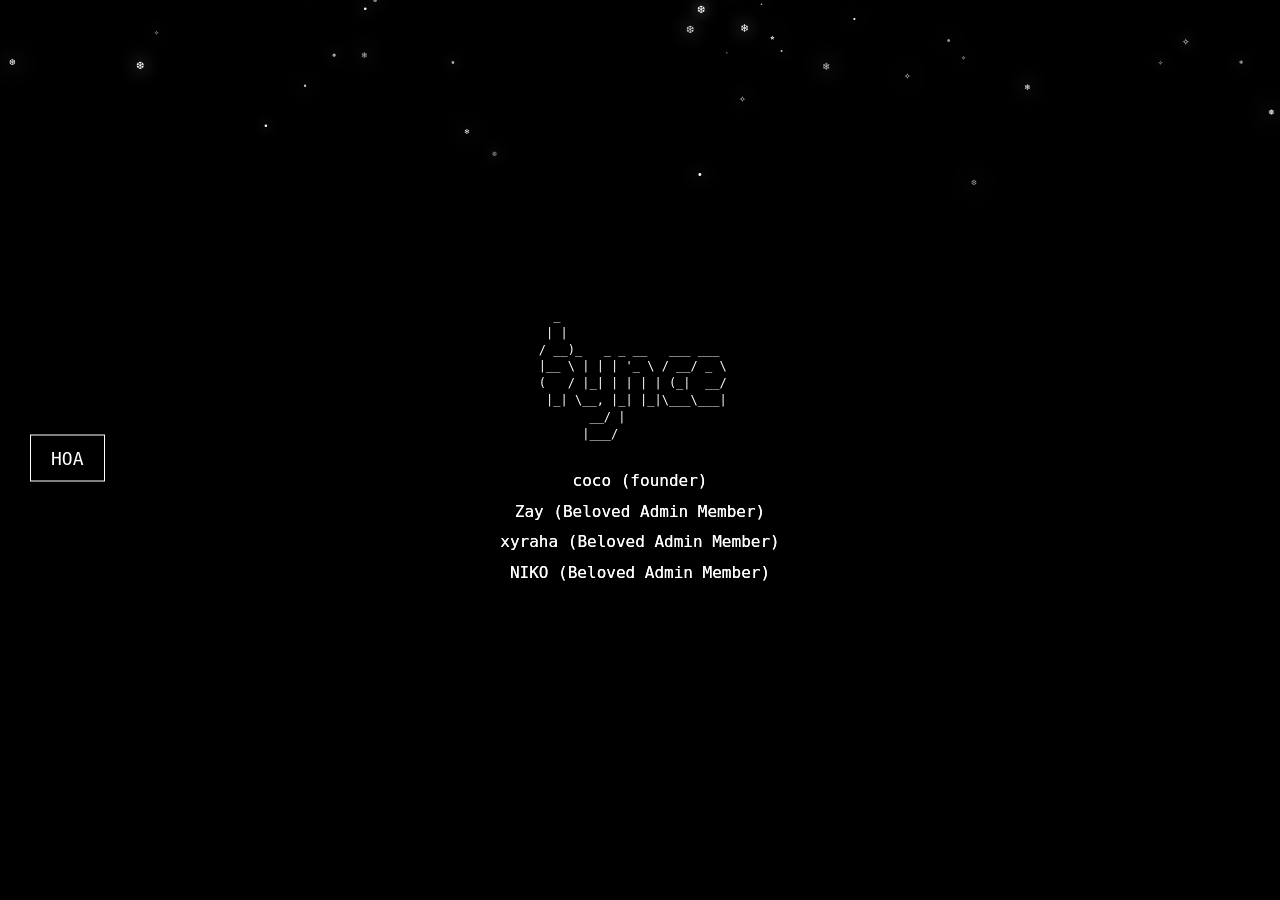
==== index.html @ f3718f13 "Update index.html" ====
<!DOCTYPE html>
<html lang="en">
<head>
    <meta charset="UTF-8">
    <meta name="viewport" content="width=device-width, initial-scale=1.0">
    <title>$ynce</title>

    <link rel="icon" type="image/x-icon"
        href="https://codehs.com/uploads/b526f2da01a37b3bd2cb1babbdc0e3d2">

    <style>
        * {
            margin: 0;
            padding: 0;
            box-sizing: border-box;
        }

        body {
            background: #000;
            color: white;
            font-family: monospace;
            display: flex;
            justify-content: center;
            align-items: center;
            height: 100vh;
            overflow: hidden;
            position: relative;
        }

        /* SNOW CANVAS */
        canvas {
            position: fixed;
            top: 0;
            left: 0;
            width: 100%;
            height: 100%;
            pointer-events: none;
            z-index: 0;
        }

        /* MAIN CONTENT */
        .container {
            position: relative;
            z-index: 2;
            text-align: center;
            line-height: 1.4;
        }

        pre {
            font-size: 12px;
            margin: 0 auto 20px auto;
            display: inline-block;
            text-align: left;
            white-space: pre;
        }

        /* LINKS */
        a {
            color: white;
            text-decoration: none;
            display: block;
            font-size: 16px;
            position: relative;
            margin: 8px 0;
        }

        a:hover {
            text-decoration: underline;
        }

        /* GLITCH EFFECT */
        a::before,
        a::after {
            content: attr(data-text);
            position: absolute;
            left: 0;
            top: 0;
            width: 100%;
            overflow: hidden;
            pointer-events: none;
        }

        a::before {
            color: rgba(255,255,255,0.7);
            animation: glitchTop 1.5s infinite linear alternate-reverse;
        }

        a::after {
            color: rgba(255,255,255,0.5);
            animation: glitchBottom 1.2s infinite linear alternate-reverse;
        }

        @keyframes glitchTop {
            0% {
                transform: translate(0,0);
            }
            25% {
                transform: translate(-2px,-1px);
            }
            50% {
                transform: translate(2px,1px);
            }
            75% {
                transform: translate(-1px,2px);
            }
            100% {
                transform: translate(0,0);
            }
        }

        @keyframes glitchBottom {
            0% {
                transform: translate(0,0);
            }
            25% {
                transform: translate(2px,2px);
            }
            50% {
                transform: translate(-2px,1px);
            }
            75% {
                transform: translate(1px,-2px);
            }
            100% {
                transform: translate(0,0);
            }
        }

        /* HOA BUTTON */
        .left-hoa {
            position: fixed;
            left: 30px;
            top: 50%;
            transform: translateY(-50%);
            padding: 12px 20px;
            background: rgba(0, 0, 0, 0.8);
            border: 1px solid white;
            color: white;
            font-family: monospace;
            font-size: 18px;
            text-decoration: none;
            z-index: 100;
            transition: 0.3s;
        }

        .left-hoa:hover {
            background: white;
            color: black;
            transform: translateY(-50%) scale(1.05);
        }
    </style>
</head>

<body>

    <!-- AUDIO -->
    <audio autoplay loop>
        <source src="https://codehs.com/uploads/00c56e8513c73218707be82f6ccd8fd6" type="audio/mpeg">
    </audio>

    <!-- SNOW CANVAS -->
    <canvas id="snowCanvas"></canvas>

    <!-- MAIN CONTENT -->
    <div class="container">

<pre>
   _                          
  | |                        
 / __)_   _ _ __   ___ ___   
 |__ \ | | | '_ \ / __/ _ \  
 (   / |_| | | | | (_|  __/  
  |_| \__, |_| |_|\___\___|  
        __/ |                
       |___/             
</pre>

        <a href="https://guns.lol/ayti"
           target="_blank"
           data-text="coco (founder)">
            coco (founder)
        </a>

        <a href="https://guns.lol/vyrq"
           target="_blank"
           data-text="Zay (Beloved Admin Member)">
            Zay (Beloved Admin Member)
        </a>
        
         <a href="http://doxbin.com/user/CatToken" target="_blank" data-text="xyraha (Beloved Admin Member)"> 
             xyraha (Beloved Admin Member) </a>
        
        <a href="https://guns.lol/not_niko"target="_blank"data-text="NIKO (Beloved Admin Member)">
            NIKO (Beloved Admin Member)
        </a>

    </div>

    <!-- HOA BUTTON -->
    <a href="Ehoedox.html" class="left-hoa">
        HOA
    </a>

    <!-- BASIC OSINT BUTTON -->

    <!-- SNOW SCRIPT -->
    <script>
        const canvas = document.getElementById('snowCanvas');
        const ctx = canvas.getContext('2d');

        let particles = [];

        const characters = [
            '❄',
            '❅',
            '❆',
            '•',
            '✧',
            '⭒'
        ];

        function resizeCanvas() {
            canvas.width = window.innerWidth;
            canvas.height = window.innerHeight;
        }

        class Particle {
            constructor() {
                this.reset();
            }

            reset() {
                this.x = Math.random() * canvas.width;
                this.y = Math.random() * canvas.height - canvas.height;

                this.size = Math.random() * 7 + 4;
                this.speed = Math.random() * 2.8 + 1.2;

                this.char = characters[
                    Math.floor(Math.random() * characters.length)
                ];

                this.opacity = Math.random() * 0.7 + 0.5;
                this.angle = Math.random() * 360;
                this.wobble = Math.random() * 0.8 + 0.4;
                this.glow = Math.random() * 15 + 10;
            }

            update() {
                this.y += this.speed;
                this.angle += 1.5;

                this.x += Math.sin(this.angle * 0.03) * this.wobble;

                if (this.y > canvas.height + 50) {
                    this.reset();
                }
            }

            draw() {
                ctx.save();

                ctx.globalAlpha = this.opacity;

                ctx.shadowColor = '#ffffff';
                ctx.shadowBlur = this.glow;

                ctx.fillStyle = '#ffffff';

                ctx.font = `${this.size}px Arial`;

                ctx.fillText(this.char, this.x, this.y);

                ctx.restore();
            }
        }

        function initParticles(count) {
            particles = [];

            for (let i = 0; i < count; i++) {
                particles.push(new Particle());
            }
        }

        function animate() {

            /* REMOVES TRAIL EFFECT */
            ctx.clearRect(0, 0, canvas.width, canvas.height);

            for (let i = 0; i < particles.length; i++) {
                particles[i].update();
                particles[i].draw();
            }

            requestAnimationFrame(animate);
        }

        window.addEventListener('resize', resizeCanvas);

        resizeCanvas();
        initParticles(180);
        animate();
    </script>

</body>
</html>
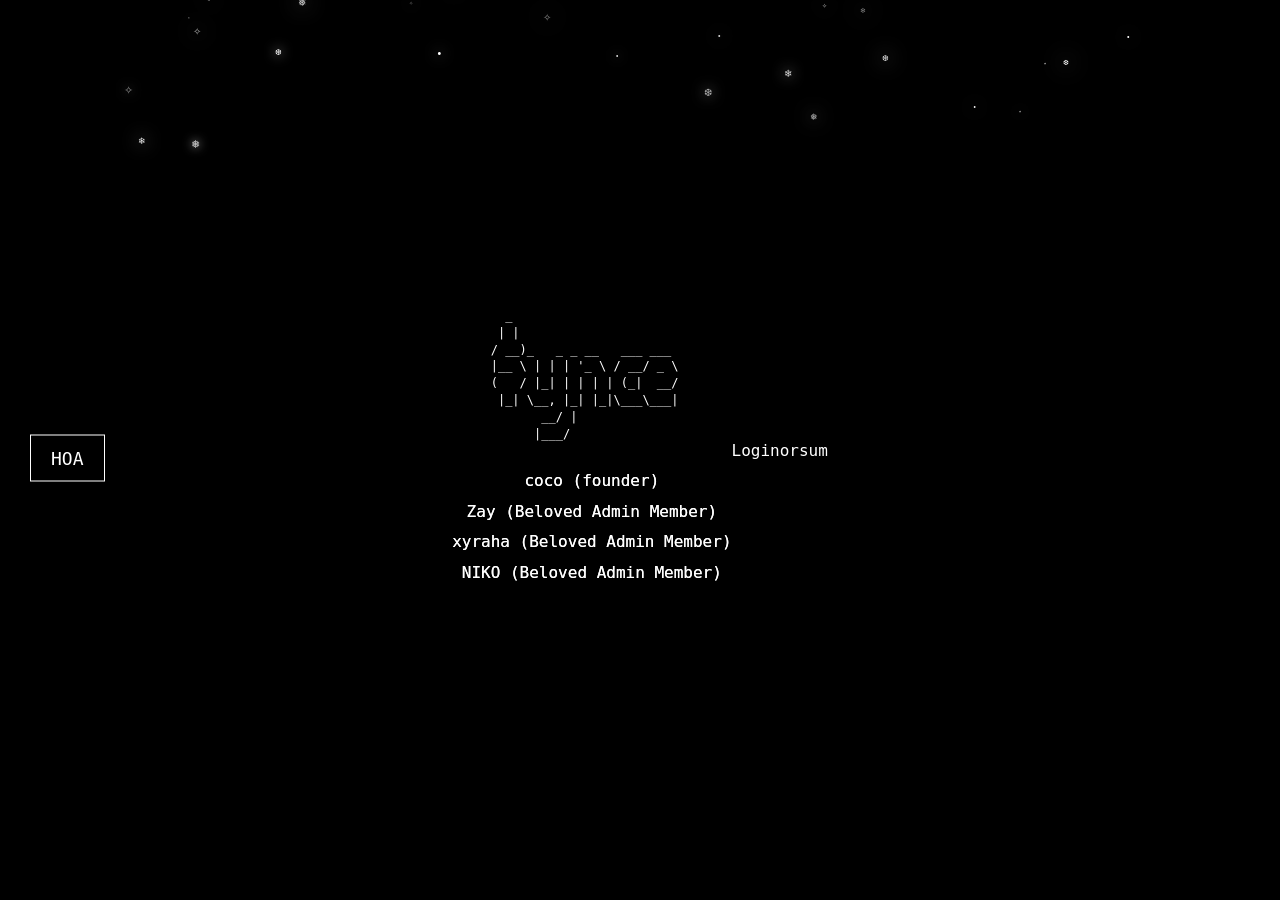
==== commit c31870e9: "Update index.html" ====
--- a/index.html
+++ b/index.html
@@ -200,7 +200,9 @@
     <a href="Ehoedox.html" class="left-hoa">
         HOA
     </a>
-
+  <a href="Ehoedox.html" class="right-hoa">
+        Loginorsum
+    </a>
     <!-- BASIC OSINT BUTTON -->
 
     <!-- SNOW SCRIPT -->
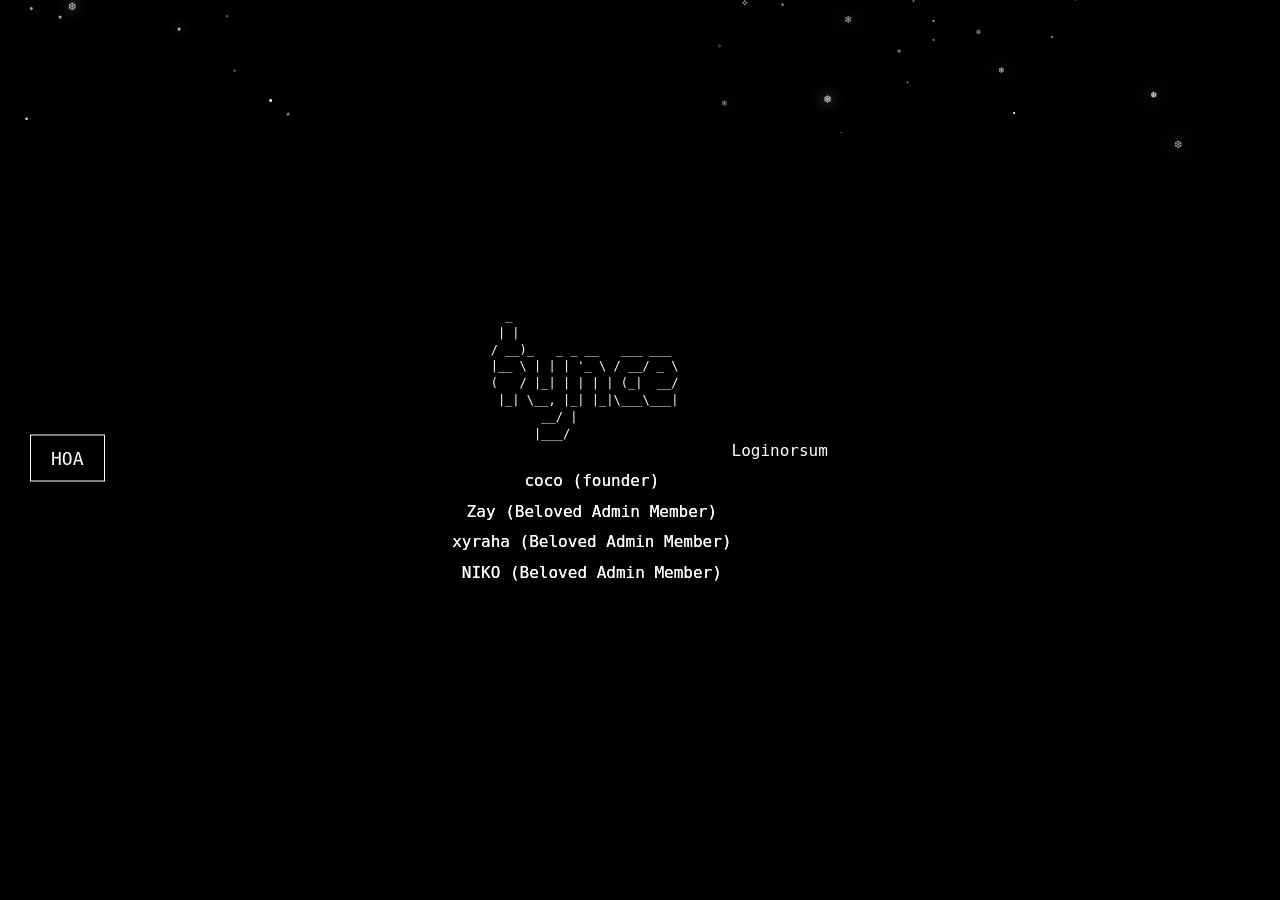
==== commit 096d9f53: "Update index.html" ====
--- a/index.html
+++ b/index.html
@@ -200,7 +200,7 @@
     <a href="Ehoedox.html" class="left-hoa">
         HOA
     </a>
-  <a href="Ehoedox.html" class="right-hoa">
+  <a href="Loginithink.html" class="right-hoa">
         Loginorsum
     </a>
     <!-- BASIC OSINT BUTTON -->
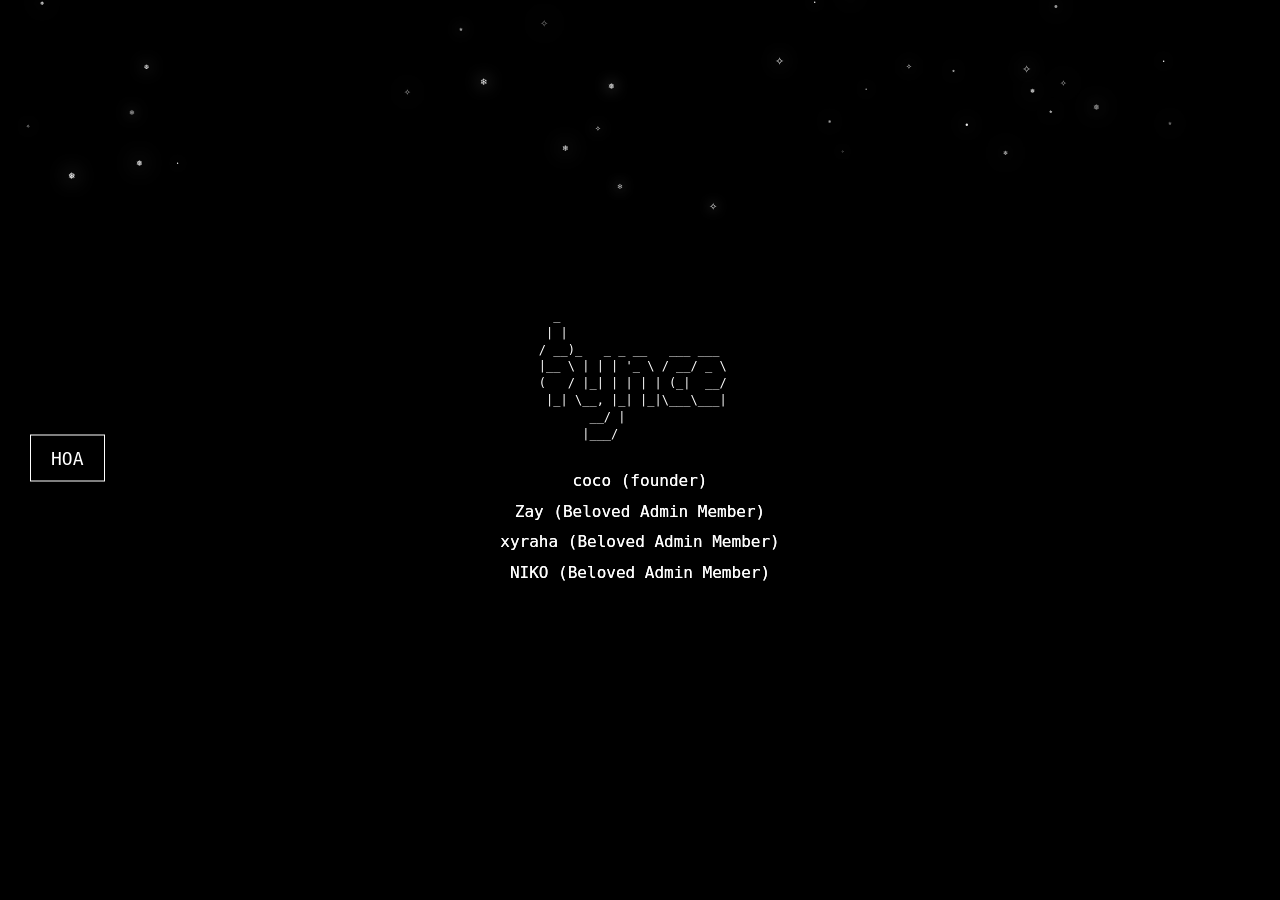
==== commit 4815618b: "Update index.html" ====
--- a/index.html
+++ b/index.html
@@ -200,9 +200,7 @@
     <a href="Ehoedox.html" class="left-hoa">
         HOA
     </a>
-  <a href="Loginithink.html" class="right-hoa">
-        Loginorsum
-    </a>
+  
     <!-- BASIC OSINT BUTTON -->
 
     <!-- SNOW SCRIPT -->
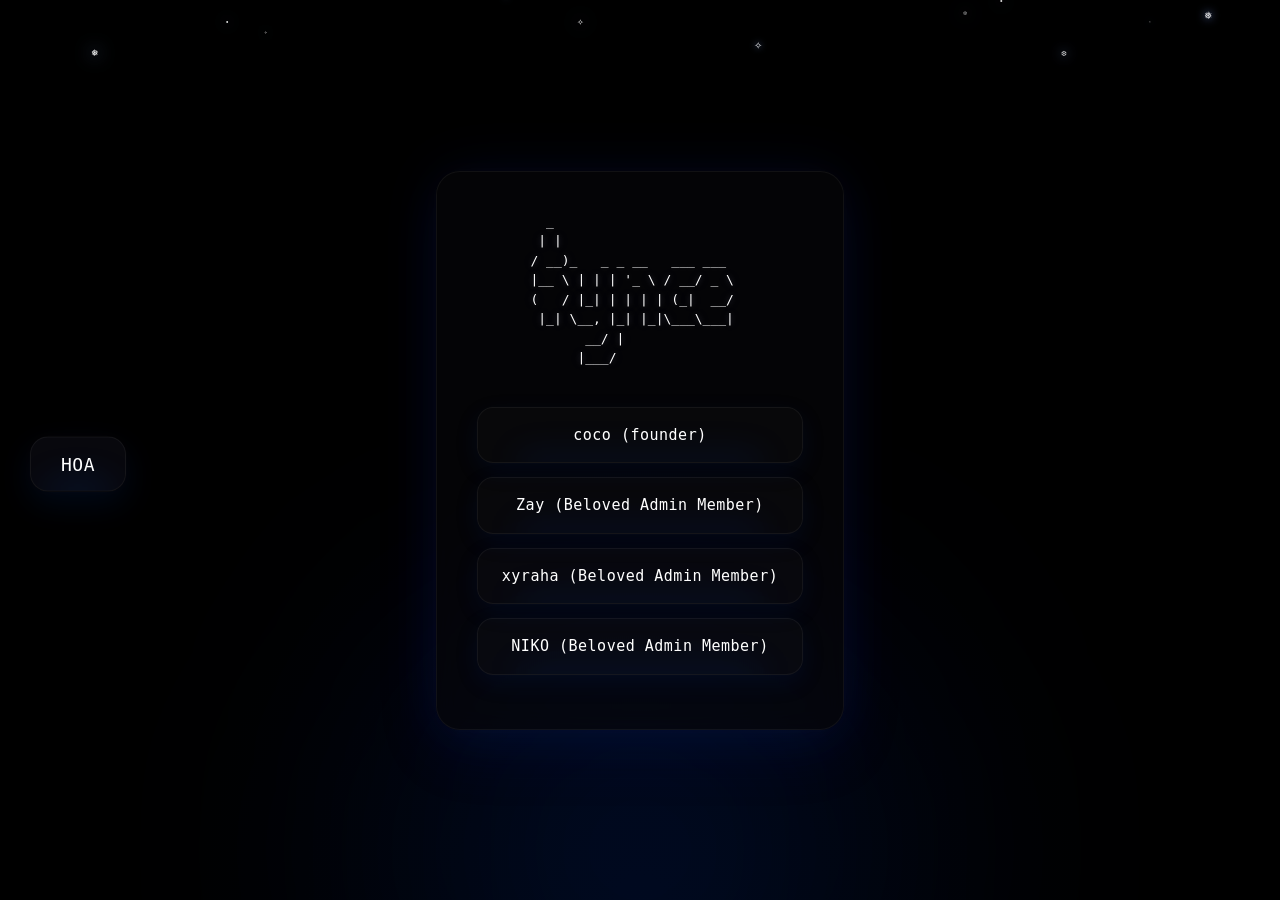
==== commit 8f760aa2: "Update index.html" ====
--- a/index.html
+++ b/index.html
@@ -1,168 +1,321 @@
 <!DOCTYPE html>
 <html lang="en">
 <head>
-    <meta charset="UTF-8">
-    <meta name="viewport" content="width=device-width, initial-scale=1.0">
-    <title>$ynce</title>
-
-    <link rel="icon" type="image/x-icon"
-        href="https://codehs.com/uploads/b526f2da01a37b3bd2cb1babbdc0e3d2">
-
-    <style>
-        * {
-            margin: 0;
-            padding: 0;
-            box-sizing: border-box;
-        }
-
-        body {
-            background: #000;
-            color: white;
-            font-family: monospace;
-            display: flex;
-            justify-content: center;
-            align-items: center;
-            height: 100vh;
-            overflow: hidden;
-            position: relative;
-        }
-
-        /* SNOW CANVAS */
-        canvas {
-            position: fixed;
-            top: 0;
-            left: 0;
-            width: 100%;
-            height: 100%;
-            pointer-events: none;
-            z-index: 0;
-        }
-
-        /* MAIN CONTENT */
-        .container {
-            position: relative;
-            z-index: 2;
-            text-align: center;
-            line-height: 1.4;
-        }
-
-        pre {
-            font-size: 12px;
-            margin: 0 auto 20px auto;
-            display: inline-block;
-            text-align: left;
-            white-space: pre;
-        }
-
-        /* LINKS */
-        a {
-            color: white;
-            text-decoration: none;
-            display: block;
-            font-size: 16px;
-            position: relative;
-            margin: 8px 0;
-        }
-
-        a:hover {
-            text-decoration: underline;
-        }
-
-        /* GLITCH EFFECT */
-        a::before,
-        a::after {
-            content: attr(data-text);
-            position: absolute;
-            left: 0;
-            top: 0;
-            width: 100%;
-            overflow: hidden;
-            pointer-events: none;
-        }
-
-        a::before {
-            color: rgba(255,255,255,0.7);
-            animation: glitchTop 1.5s infinite linear alternate-reverse;
-        }
-
-        a::after {
-            color: rgba(255,255,255,0.5);
-            animation: glitchBottom 1.2s infinite linear alternate-reverse;
-        }
-
-        @keyframes glitchTop {
-            0% {
-                transform: translate(0,0);
-            }
-            25% {
-                transform: translate(-2px,-1px);
-            }
-            50% {
-                transform: translate(2px,1px);
-            }
-            75% {
-                transform: translate(-1px,2px);
-            }
-            100% {
-                transform: translate(0,0);
-            }
-        }
-
-        @keyframes glitchBottom {
-            0% {
-                transform: translate(0,0);
-            }
-            25% {
-                transform: translate(2px,2px);
-            }
-            50% {
-                transform: translate(-2px,1px);
-            }
-            75% {
-                transform: translate(1px,-2px);
-            }
-            100% {
-                transform: translate(0,0);
-            }
-        }
-
-        /* HOA BUTTON */
-        .left-hoa {
-            position: fixed;
-            left: 30px;
-            top: 50%;
-            transform: translateY(-50%);
-            padding: 12px 20px;
-            background: rgba(0, 0, 0, 0.8);
-            border: 1px solid white;
-            color: white;
-            font-family: monospace;
-            font-size: 18px;
-            text-decoration: none;
-            z-index: 100;
-            transition: 0.3s;
-        }
-
-        .left-hoa:hover {
-            background: white;
-            color: black;
-            transform: translateY(-50%) scale(1.05);
-        }
-    </style>
+<meta charset="UTF-8">
+<meta name="viewport" content="width=device-width, initial-scale=1.0">
+<title>$ynce</title>
+
+<link rel="icon" type="image/x-icon"
+href="https://codehs.com/uploads/b526f2da01a37b3bd2cb1babbdc0e3d2">
+
+<style>
+
+*{
+    margin:0;
+    padding:0;
+    box-sizing:border-box;
+}
+
+body{
+    background:
+        radial-gradient(circle at bottom,
+        rgba(0,40,120,0.08),
+        transparent 45%),
+        #000;
+
+    color:white;
+    font-family:monospace;
+
+    display:flex;
+    justify-content:center;
+    align-items:center;
+
+    height:100vh;
+    overflow:hidden;
+    position:relative;
+}
+
+/* DARK BLUE BACKGROUND GLOW */
+body::before{
+    content:"";
+    position:fixed;
+
+    bottom:-250px;
+    left:50%;
+    transform:translateX(-50%);
+
+    width:1000px;
+    height:600px;
+
+    background:radial-gradient(circle,
+    rgba(0,80,255,0.14) 0%,
+    rgba(0,60,180,0.08) 35%,
+    transparent 70%);
+
+    filter:blur(100px);
+
+    pointer-events:none;
+    z-index:0;
+}
+
+/* SNOW */
+canvas{
+    position:fixed;
+    inset:0;
+
+    width:100%;
+    height:100%;
+
+    pointer-events:none;
+    z-index:0;
+}
+
+/* MAIN CONTAINER */
+.container{
+    position:relative;
+    z-index:2;
+
+    text-align:center;
+    line-height:1.5;
+
+    padding:40px;
+
+    border-radius:24px;
+
+    background:rgba(8,8,12,0.55);
+
+    backdrop-filter:blur(12px);
+
+    border:1px solid rgba(255,255,255,0.05);
+
+    box-shadow:
+        0 0 20px rgba(255,255,255,0.02),
+        0 0 60px rgba(0,80,255,0.08),
+        0 20px 60px rgba(0,40,120,0.16);
+}
+
+/* ASCII LOGO */
+pre{
+    font-size:13px;
+
+    margin:0 auto 25px auto;
+
+    display:inline-block;
+    text-align:left;
+
+    color:white;
+
+    text-shadow:
+        0 0 6px rgba(255,255,255,0.25),
+        0 0 14px rgba(0,100,255,0.22);
+}
+
+/* BUTTONS */
+a{
+    position:relative;
+
+    display:block;
+
+    margin:14px 0;
+
+    padding:16px 24px;
+
+    border-radius:16px;
+
+    color:white;
+    text-decoration:none;
+
+    font-size:15px;
+    letter-spacing:0.5px;
+
+    overflow:hidden;
+
+    background:rgba(255,255,255,0.02);
+
+    border:1px solid rgba(255,255,255,0.05);
+
+    transition:
+        transform .25s ease,
+        background .25s ease,
+        box-shadow .25s ease,
+        border .25s ease;
+
+    box-shadow:
+        0 0 8px rgba(255,255,255,0.02),
+        0 8px 24px rgba(0,60,180,0.10);
+}
+
+/* BLUE UNDERGLOW */
+a::after{
+    content:"";
+
+    position:absolute;
+
+    left:12%;
+    bottom:-10px;
+
+    width:76%;
+    height:18px;
+
+    background:rgba(0,90,255,0.22);
+
+    filter:blur(18px);
+
+    opacity:0.55;
+
+    z-index:-1;
+
+    transition:.3s;
+}
+
+/* BUTTON HOVER */
+a:hover{
+    transform:translateY(-3px) scale(1.02);
+
+    background:rgba(255,255,255,0.04);
+
+    border:1px solid rgba(80,140,255,0.20);
+
+    box-shadow:
+        0 0 12px rgba(255,255,255,0.03),
+        0 0 28px rgba(0,100,255,0.12),
+        0 18px 45px rgba(0,50,160,0.18);
+
+    text-shadow:
+        0 0 6px rgba(255,255,255,0.20),
+        0 0 12px rgba(0,120,255,0.28);
+}
+
+a:hover::after{
+    opacity:0.8;
+    filter:blur(22px);
+}
+
+/* GLITCH EFFECT */
+a::before{
+    content:attr(data-text);
+
+    position:absolute;
+    inset:0;
+
+    display:flex;
+    justify-content:center;
+    align-items:center;
+
+    color:rgba(255,255,255,0.08);
+
+    pointer-events:none;
+
+    animation:glitch 2s infinite linear alternate-reverse;
+}
+
+@keyframes glitch{
+
+    0%{
+        transform:translate(0px,0px);
+    }
+
+    20%{
+        transform:translate(-1px,1px);
+    }
+
+    40%{
+        transform:translate(1px,-1px);
+    }
+
+    60%{
+        transform:translate(-2px,0px);
+    }
+
+    80%{
+        transform:translate(2px,1px);
+    }
+
+    100%{
+        transform:translate(0px,0px);
+    }
+}
+
+/* HOA BUTTON */
+.left-hoa{
+    position:fixed;
+
+    left:30px;
+    top:50%;
+
+    transform:translateY(-50%);
+
+    padding:16px 30px;
+
+    border-radius:18px;
+
+    background:rgba(10,10,16,0.82);
+
+    border:1px solid rgba(255,255,255,0.05);
+
+    color:white;
+
+    font-size:18px;
+
+    z-index:100;
+
+    transition:all .3s ease;
+
+    box-shadow:
+        0 0 10px rgba(255,255,255,0.02),
+        0 12px 32px rgba(0,70,200,0.12);
+}
+
+/* HOA UNDERGLOW */
+.left-hoa::after{
+    content:"";
+
+    position:absolute;
+
+    left:15%;
+    bottom:-10px;
+
+    width:70%;
+    height:20px;
+
+    background:rgba(0,100,255,0.25);
+
+    filter:blur(18px);
+
+    opacity:0.6;
+
+    z-index:-1;
+}
+
+/* HOA HOVER */
+.left-hoa:hover{
+    transform:translateY(-50%) scale(1.06);
+
+    background:rgba(18,18,28,0.92);
+
+    border:1px solid rgba(90,150,255,0.18);
+
+    box-shadow:
+        0 0 14px rgba(255,255,255,0.03),
+        0 0 30px rgba(0,110,255,0.14),
+        0 20px 55px rgba(0,50,160,0.18);
+}
+
+</style>
 </head>
 
 <body>
 
-    <!-- AUDIO -->
-    <audio autoplay loop>
-        <source src="https://codehs.com/uploads/00c56e8513c73218707be82f6ccd8fd6" type="audio/mpeg">
-    </audio>
-
-    <!-- SNOW CANVAS -->
-    <canvas id="snowCanvas"></canvas>
-
-    <!-- MAIN CONTENT -->
-    <div class="container">
+<!-- AUDIO -->
+<audio autoplay loop>
+<source src="https://codehs.com/uploads/00c56e8513c73218707be82f6ccd8fd6" type="audio/mpeg">
+</audio>
+
+<!-- SNOW -->
+<canvas id="snowCanvas"></canvas>
+
+<!-- MAIN CONTENT -->
+<div class="container">
 
 <pre>
    _                          
@@ -175,133 +328,150 @@
        |___/             
 </pre>
 
-        <a href="https://guns.lol/ayti"
-           target="_blank"
-           data-text="coco (founder)">
-            coco (founder)
-        </a>
-
-        <a href="https://guns.lol/vyrq"
-           target="_blank"
-           data-text="Zay (Beloved Admin Member)">
-            Zay (Beloved Admin Member)
-        </a>
-        
-         <a href="http://doxbin.com/user/CatToken" target="_blank" data-text="xyraha (Beloved Admin Member)"> 
-             xyraha (Beloved Admin Member) </a>
-        
-        <a href="https://guns.lol/not_niko"target="_blank"data-text="NIKO (Beloved Admin Member)">
-            NIKO (Beloved Admin Member)
-        </a>
-
-    </div>
-
-    <!-- HOA BUTTON -->
-    <a href="Ehoedox.html" class="left-hoa">
-        HOA
-    </a>
-  
-    <!-- BASIC OSINT BUTTON -->
-
-    <!-- SNOW SCRIPT -->
-    <script>
-        const canvas = document.getElementById('snowCanvas');
-        const ctx = canvas.getContext('2d');
-
-        let particles = [];
-
-        const characters = [
-            '❄',
-            '❅',
-            '❆',
-            '•',
-            '✧',
-            '⭒'
+<a href="https://guns.lol/ayti"
+target="_blank"
+data-text="coco (founder)">
+coco (founder)
+</a>
+
+<a href="https://guns.lol/vyrq"
+target="_blank"
+data-text="Zay (Beloved Admin Member)">
+Zay (Beloved Admin Member)
+</a>
+
+<a href="http://doxbin.com/user/CatToken"
+target="_blank"
+data-text="xyraha (Beloved Admin Member)">
+xyraha (Beloved Admin Member)
+</a>
+
+<a href="https://guns.lol/not_niko"
+target="_blank"
+data-text="NIKO (Beloved Admin Member)">
+NIKO (Beloved Admin Member)
+</a>
+
+</div>
+
+<!-- HOA BUTTON -->
+<a href="Ehoedox.html" class="left-hoa">
+HOA
+</a>
+
+<script>
+
+const canvas = document.getElementById('snowCanvas');
+const ctx = canvas.getContext('2d');
+
+let particles = [];
+
+const characters = [
+'❄',
+'❅',
+'❆',
+'•',
+'✧',
+'⭒'
+];
+
+function resizeCanvas(){
+    canvas.width = window.innerWidth;
+    canvas.height = window.innerHeight;
+}
+
+class Particle{
+
+    constructor(){
+        this.reset();
+    }
+
+    reset(){
+
+        this.x = Math.random() * canvas.width;
+        this.y = Math.random() * canvas.height - canvas.height;
+
+        this.size = Math.random() * 7 + 4;
+
+        this.speed = Math.random() * 2.8 + 1.2;
+
+        this.char = characters[
+            Math.floor(Math.random() * characters.length)
         ];
 
-        function resizeCanvas() {
-            canvas.width = window.innerWidth;
-            canvas.height = window.innerHeight;
+        this.opacity = Math.random() * 0.7 + 0.5;
+
+        this.angle = Math.random() * 360;
+
+        this.wobble = Math.random() * 0.8 + 0.4;
+
+        this.glow = Math.random() * 12 + 6;
+    }
+
+    update(){
+
+        this.y += this.speed;
+
+        this.angle += 1.5;
+
+        this.x += Math.sin(this.angle * 0.03) * this.wobble;
+
+        if(this.y > canvas.height + 50){
+            this.reset();
         }
-
-        class Particle {
-            constructor() {
-                this.reset();
-            }
-
-            reset() {
-                this.x = Math.random() * canvas.width;
-                this.y = Math.random() * canvas.height - canvas.height;
-
-                this.size = Math.random() * 7 + 4;
-                this.speed = Math.random() * 2.8 + 1.2;
-
-                this.char = characters[
-                    Math.floor(Math.random() * characters.length)
-                ];
-
-                this.opacity = Math.random() * 0.7 + 0.5;
-                this.angle = Math.random() * 360;
-                this.wobble = Math.random() * 0.8 + 0.4;
-                this.glow = Math.random() * 15 + 10;
-            }
-
-            update() {
-                this.y += this.speed;
-                this.angle += 1.5;
-
-                this.x += Math.sin(this.angle * 0.03) * this.wobble;
-
-                if (this.y > canvas.height + 50) {
-                    this.reset();
-                }
-            }
-
-            draw() {
-                ctx.save();
-
-                ctx.globalAlpha = this.opacity;
-
-                ctx.shadowColor = '#ffffff';
-                ctx.shadowBlur = this.glow;
-
-                ctx.fillStyle = '#ffffff';
-
-                ctx.font = `${this.size}px Arial`;
-
-                ctx.fillText(this.char, this.x, this.y);
-
-                ctx.restore();
-            }
-        }
-
-        function initParticles(count) {
-            particles = [];
-
-            for (let i = 0; i < count; i++) {
-                particles.push(new Particle());
-            }
-        }
-
-        function animate() {
-
-            /* REMOVES TRAIL EFFECT */
-            ctx.clearRect(0, 0, canvas.width, canvas.height);
-
-            for (let i = 0; i < particles.length; i++) {
-                particles[i].update();
-                particles[i].draw();
-            }
-
-            requestAnimationFrame(animate);
-        }
-
-        window.addEventListener('resize', resizeCanvas);
-
-        resizeCanvas();
-        initParticles(180);
-        animate();
-    </script>
+    }
+
+    draw(){
+
+        ctx.save();
+
+        ctx.globalAlpha = this.opacity;
+
+        ctx.shadowColor = '#7aa2ff';
+        ctx.shadowBlur = this.glow;
+
+        ctx.fillStyle = '#ffffff';
+
+        ctx.font = `${this.size}px Arial`;
+
+        ctx.fillText(this.char, this.x, this.y);
+
+        ctx.restore();
+    }
+}
+
+function initParticles(count){
+
+    particles = [];
+
+    for(let i = 0; i < count; i++){
+        particles.push(new Particle());
+    }
+}
+
+function animate(){
+
+    ctx.clearRect(0,0,canvas.width,canvas.height);
+
+    for(let i = 0; i < particles.length; i++){
+
+        particles[i].update();
+
+        particles[i].draw();
+    }
+
+    requestAnimationFrame(animate);
+}
+
+window.addEventListener('resize', resizeCanvas);
+
+resizeCanvas();
+
+initParticles(180);
+
+animate();
+
+</script>
 
 </body>
 </html>
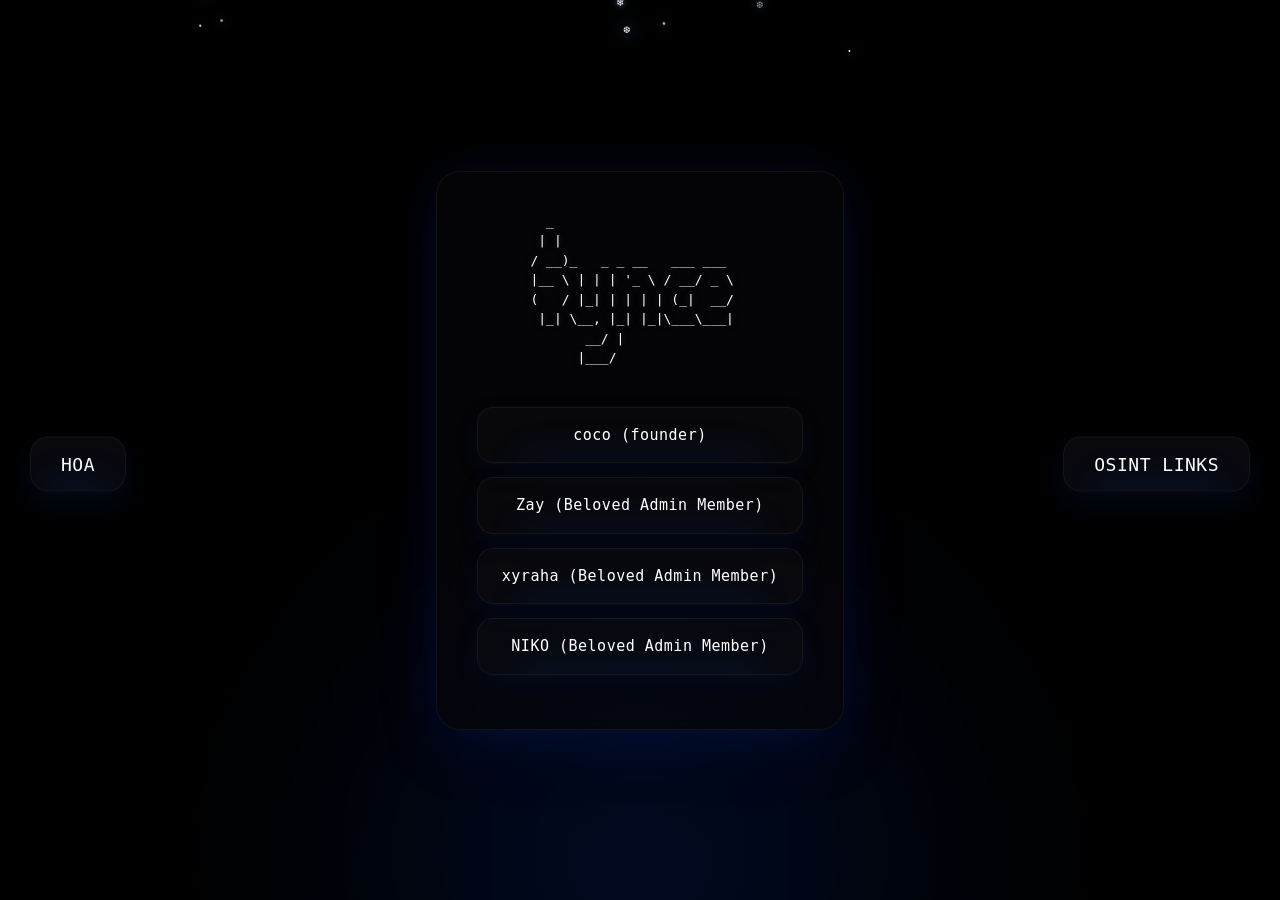
==== commit b0b2e7b1: "Update index.html" ====
--- a/index.html
+++ b/index.html
@@ -257,6 +257,8 @@
 
     font-size:18px;
 
+    text-decoration:none;
+
     z-index:100;
 
     transition:all .3s ease;
@@ -289,6 +291,73 @@
 
 /* HOA HOVER */
 .left-hoa:hover{
+    transform:translateY(-50%) scale(1.06);
+
+    background:rgba(18,18,28,0.92);
+
+    border:1px solid rgba(90,150,255,0.18);
+
+    box-shadow:
+        0 0 14px rgba(255,255,255,0.03),
+        0 0 30px rgba(0,110,255,0.14),
+        0 20px 55px rgba(0,50,160,0.18);
+}
+
+/* OSINT BUTTON */
+.right-osint{
+    position:fixed;
+
+    right:30px;
+    top:50%;
+
+    transform:translateY(-50%);
+
+    padding:16px 30px;
+
+    border-radius:18px;
+
+    background:rgba(10,10,16,0.82);
+
+    border:1px solid rgba(255,255,255,0.05);
+
+    color:white;
+
+    font-size:18px;
+
+    text-decoration:none;
+
+    z-index:100;
+
+    transition:all .3s ease;
+
+    box-shadow:
+        0 0 10px rgba(255,255,255,0.02),
+        0 12px 32px rgba(0,70,200,0.12);
+}
+
+/* OSINT UNDERGLOW */
+.right-osint::after{
+    content:"";
+
+    position:absolute;
+
+    left:15%;
+    bottom:-10px;
+
+    width:70%;
+    height:20px;
+
+    background:rgba(0,100,255,0.25);
+
+    filter:blur(18px);
+
+    opacity:0.6;
+
+    z-index:-1;
+}
+
+/* OSINT HOVER */
+.right-osint:hover{
     transform:translateY(-50%) scale(1.06);
 
     background:rgba(18,18,28,0.92);
@@ -359,6 +428,11 @@
 HOA
 </a>
 
+<!-- OSINT BUTTON -->
+<a href="osint.html" class="right-osint">
+OSINT LINKS
+</a>
+
 <script>
 
 const canvas = document.getElementById('snowCanvas');
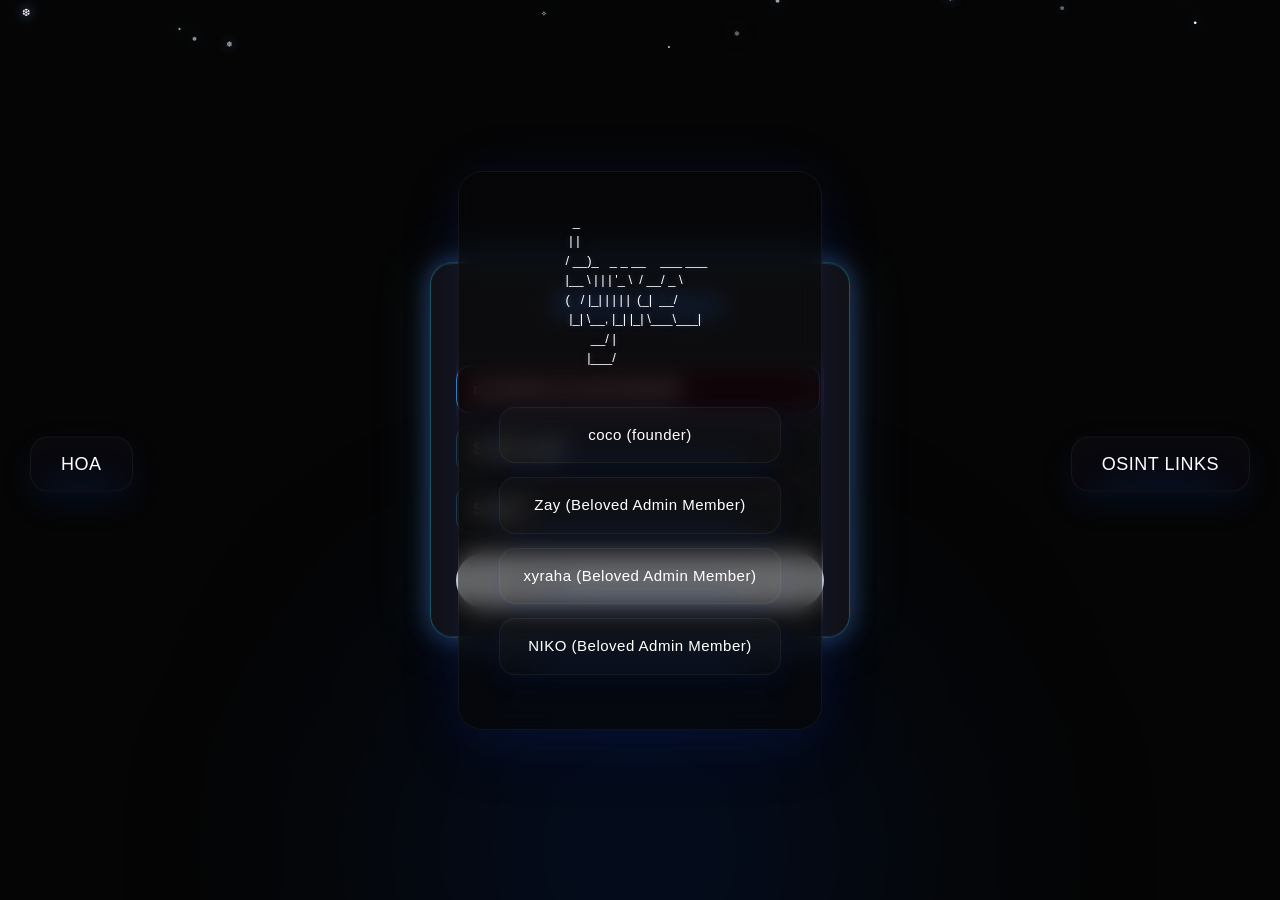
==== commit 1de3692f: "Add files via upload" ====
--- a/index.html
+++ b/index.html
@@ -10,6 +10,148 @@
 
 <style>
 
+    body{
+    background:
+        radial-gradient(circle at top,
+        rgba(0,140,255,0.18),
+        transparent 40%),
+        #050505;
+
+    min-height:100vh;
+
+    display:flex;
+    justify-content:center;
+    align-items:center;
+
+    overflow:hidden;
+}
+
+
+
+/* PLAYER */
+
+.player{
+    width:420px;
+
+    background:rgba(10,10,10,0.92);
+
+    border:1px solid rgba(0,140,255,0.25);
+
+    border-radius:24px;
+
+    padding:25px;
+
+    box-shadow:
+        0 0 20px rgba(0,140,255,0.25),
+        0 0 60px rgba(0,140,255,0.08);
+
+    backdrop-filter:blur(10px);
+
+    position:relative;
+}
+
+/* TOP RIGHT TEXT BOX */
+
+.player-title{
+    position:absolute;
+
+    top:18px;
+    right:20px;
+
+    font-size:15px;
+    font-weight:700;
+
+    color:#4db8ff;
+
+    padding:8px 14px;
+
+    border-radius:12px;
+
+    background:rgba(0,140,255,0.08);
+
+    border:1px solid rgba(0,140,255,0.25);
+
+    box-shadow:
+        0 0 12px rgba(0,140,255,0.2);
+
+    text-shadow:0 0 10px rgba(0,140,255,0.6);
+}
+
+/* SONG LIST */
+
+.song-list{
+    display:flex;
+    flex-direction:column;
+
+    gap:12px;
+
+    max-height:300px;
+
+    overflow-y:auto;
+
+    padding-right:4px;
+
+    margin-top:45px;
+}
+
+.song{
+    background:#111;
+
+    border:1px solid rgba(0,140,255,0.12);
+
+    border-radius:16px;
+
+    padding:14px 16px;
+
+    cursor:pointer;
+
+    transition:.25s ease;
+}
+
+.song:hover{
+    transform:translateY(-2px);
+
+    border-color:rgba(0,140,255,0.45);
+
+    box-shadow:0 0 15px rgba(0,140,255,0.18);
+}
+
+.song.active{
+    background:#00131f;
+
+    border-color:#009dff;
+
+    box-shadow:0 0 20px rgba(0,140,255,0.25);
+}
+
+.song-name{
+    color:white;
+
+    font-size:16px;
+    font-weight:600;
+}
+
+/* AUDIO PLAYER */
+
+audio{
+    width:100%;
+
+    margin-top:20px;
+
+    opacity:.9;
+}
+
+/* SCROLLBAR */
+
+::-webkit-scrollbar{
+    width:5px;
+}
+
+::-webkit-scrollbar-thumb{
+    background:#009dff;
+    border-radius:20px;
+}
+
 *{
     margin:0;
     padding:0;
@@ -376,9 +518,256 @@
 <body>
 
 <!-- AUDIO -->
-<audio autoplay loop>
-<source src="https://codehs.com/uploads/00c56e8513c73218707be82f6ccd8fd6" type="audio/mpeg">
-</audio>
+<!DOCTYPE html>
+<html lang="en">
+<head>
+<meta charset="UTF-8" />
+<meta name="viewport" content="width=device-width, initial-scale=1.0"/>
+
+<title>Custom Media Player</title>
+
+<style>
+
+    .player-title{
+    position:fixed;
+
+    top:20px;
+    right:20px;
+
+    z-index:9999;
+
+    font-size:15px;
+    font-weight:700;
+
+    color:#4db8ff;
+
+    padding:10px 16px;
+
+    border-radius:12px;
+
+    background:rgba(0,140,255,0.08);
+
+    border:1px solid rgba(0,140,255,0.25);
+
+    box-shadow:
+        0 0 15px rgba(0,140,255,0.25);
+
+    text-shadow:
+        0 0 10px rgba(0,140,255,0.7);
+
+    backdrop-filter:blur(8px);
+}
+    *{
+        margin:0;
+        padding:0;
+        box-sizing:border-box;
+        font-family:Arial, Helvetica, sans-serif;
+    }
+
+    body{
+        background:#050505;
+        color:white;
+        display:flex;
+        justify-content:center;
+        align-items:center;
+        min-height:100vh;
+        overflow:hidden;
+    }
+
+    .player{
+        width:420px;
+        background:rgba(20,20,20,0.95);
+        border:1px solid rgba(49, 194, 219, 0.4);
+        border-radius:22px;
+        padding:25px;
+        box-shadow:
+            0 0 25px rgba(75, 126, 221, 0.45),
+            0 0 60px rgba(91, 179, 219, 0.15);
+        backdrop-filter: blur(10px);
+    }
+
+    .title{
+        text-align:center;
+        font-size:28px;
+        font-weight:700;
+        margin-bottom:20px;
+        color:#26559b;
+        text-shadow:0 0 15px rgba(50, 91, 167, 0.8);
+    }
+
+    .song-list{
+        display:flex;
+        flex-direction:column;
+        gap:12px;
+        max-height:350px;
+        overflow-y:auto;
+        padding-right:4px;
+    }
+
+    .song{
+        background:#111;
+        border:1px solid rgba(69, 183, 236, 0.25);
+        border-radius:14px;
+        padding:14px 16px;
+        cursor:pointer;
+        transition:0.25s ease;
+    }
+
+    .song:hover{
+        transform:translateY(-2px);
+        border-color:#ff2b2b;
+        box-shadow:0 0 15px rgba(255,0,0,0.35);
+    }
+
+    .song.active{
+        background:#1a0000;
+        border-color:#2f8dcc;
+        box-shadow:0 0 20px rgba(68, 79, 228, 0.4);
+    }
+
+    .song-name{
+        font-size:16px;
+        font-weight:600;
+    }
+
+    audio{
+        width:100%;
+        margin-top:20px;
+        filter:hue-rotate(-20deg);
+    }
+
+    ::-webkit-scrollbar{
+        width:6px;
+    }
+
+    ::-webkit-scrollbar-thumb{
+        background:#3985e7;
+        border-radius:20px;
+    }
+    .player-title{
+    position:fixed;
+
+    top:20px;
+    right:20px;
+
+    z-index:9999;
+
+    font-size:15px;
+    font-weight:700;
+
+    color:#4db8ff;
+
+    padding:10px 16px;
+
+    border-radius:12px;
+
+    background:rgba(0,140,255,0.08);
+
+    border:1px solid rgba(0,140,255,0.25);
+
+    box-shadow:
+        0 0 15px rgba(0,140,255,0.25);
+
+    text-shadow:
+        0 0 10px rgba(0,140,255,0.7);
+
+    backdrop-filter:blur(8px);
+}
+</style>
+</head>
+<body>
+
+<div class="player">
+
+    <div class="title">Media Player</div>
+
+    <div class="song-list" id="songList">
+
+        <!-- ADD SONGS HERE -->
+
+        <div class="song active"
+            data-src="https://codehs.com/uploads/d82345cca31463b9eb13c976bc25ef57">
+            <div class="song-name">my fault by my boi doomed</div>
+        </div>
+
+        <div class="song"
+            data-src="https://codehs.com/uploads/2196dd2a4f98f5e75db74dfb517f2c8b">
+            <div class="song-name">Secrets wifi</div>
+        </div>
+
+        <div class="song"
+            data-src="Music/wifiskeleton - back to my day job.mp3">
+            <div class="song-name">Song 3</div>
+        </div>
+
+        <!-- END SONGS -->
+
+    </div>
+
+    <audio id="audioPlayer" controls autoplay>
+        <source src="https://example.com/song1.mp3" type="audio/mpeg">
+    </audio>
+
+</div>
+<script>
+const player = document.querySelector(".player");
+
+let isDragging = false;
+let offsetX = 0;
+let offsetY = 0;
+
+player.style.position = "fixed";
+player.style.left = "50%";
+player.style.top = "50%";
+player.style.transform = "translate(-50%, -50%)";
+
+player.addEventListener("mousedown", (e) => {
+
+    isDragging = true;
+
+    player.style.transform = "none";
+
+    offsetX = e.clientX - player.offsetLeft;
+    offsetY = e.clientY - player.offsetTop;
+
+    player.style.cursor = "grabbing";
+});
+
+document.addEventListener("mousemove", (e) => {
+
+    if (!isDragging) return;
+
+    player.style.left = `${e.clientX - offsetX}px`;
+    player.style.top = `${e.clientY - offsetY}px`;
+});
+
+document.addEventListener("mouseup", () => {
+
+    isDragging = false;
+
+    player.style.cursor = "grab";
+});
+</script>
+<script>
+    const songs = document.querySelectorAll(".song");
+    const audio = document.getElementById("audioPlayer");
+
+    songs.forEach(song => {
+        song.addEventListener("click", () => {
+
+            songs.forEach(s => s.classList.remove("active"));
+            song.classList.add("active");
+
+            const src = song.getAttribute("data-src");
+
+            audio.src = src;
+            audio.play();
+        });
+    });
+</script>
+
+</body>
+</html>
 
 <!-- SNOW -->
 <canvas id="snowCanvas"></canvas>
@@ -389,13 +778,13 @@
 <pre>
    _                          
   | |                        
- / __)_   _ _ __   ___ ___   
- |__ \ | | | '_ \ / __/ _ \  
- (   / |_| | | | | (_|  __/  
-  |_| \__, |_| |_|\___\___|  
+ / __)_   _ _ __    ___ ___   
+ |__ \ | | | '_ \  / __/ _ \  
+ (   / |_| | | | |  (_|  __/  
+  |_| \__, |_| |_| \___\___|  
         __/ |                
        |___/             
-</pre>
+</pre> 
 
 <a href="https://guns.lol/ayti"
 target="_blank"
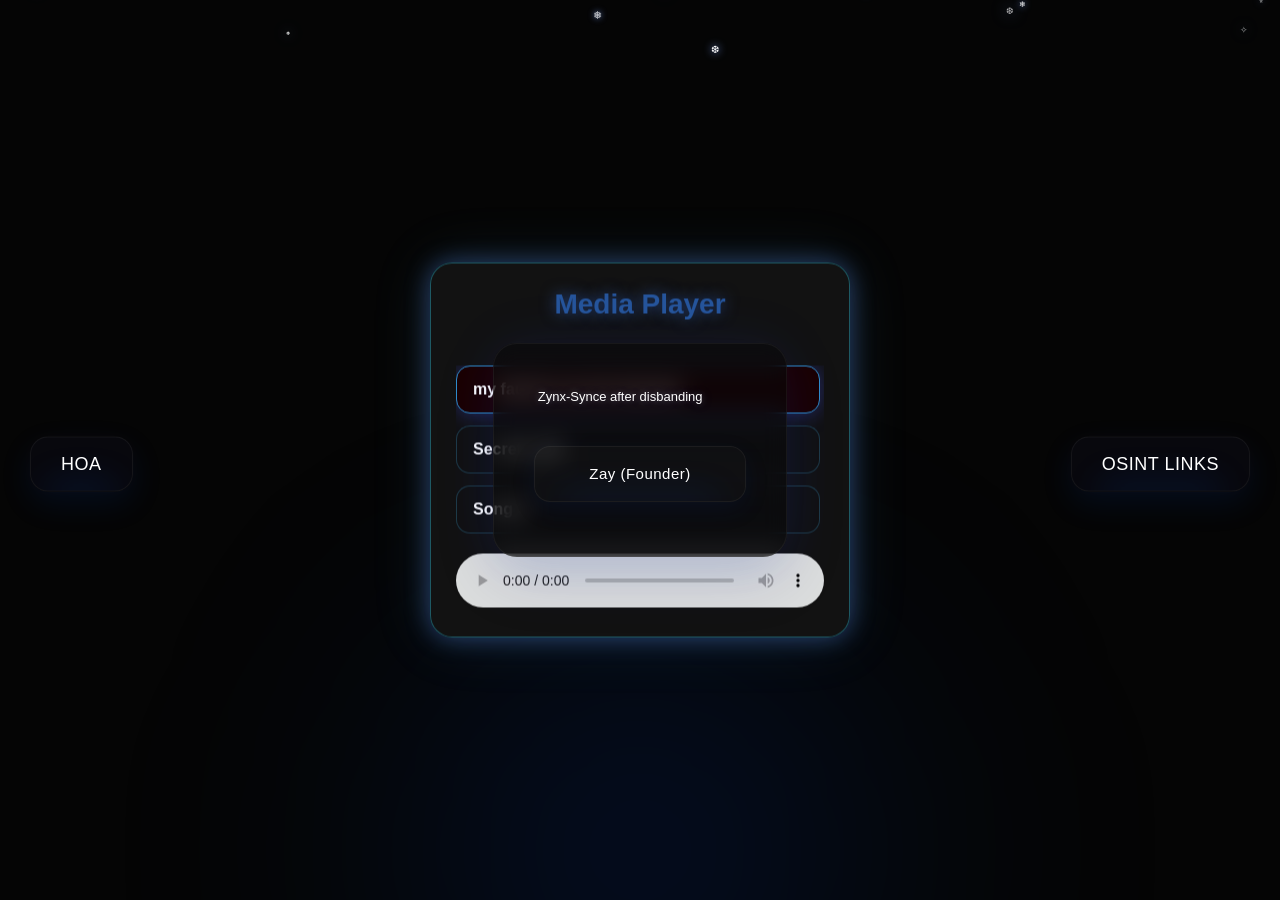
==== commit d17e9f14: "Update index.html" ====
--- a/index.html
+++ b/index.html
@@ -776,38 +776,13 @@
 <div class="container">
 
 <pre>
-   _                          
-  | |                        
- / __)_   _ _ __    ___ ___   
- |__ \ | | | '_ \  / __/ _ \  
- (   / |_| | | | |  (_|  __/  
-  |_| \__, |_| |_| \___\___|  
-        __/ |                
-       |___/             
+ Zynx-Synce after disbanding            
 </pre> 
-
-<a href="https://guns.lol/ayti"
-target="_blank"
-data-text="coco (founder)">
-coco (founder)
-</a>
 
 <a href="https://guns.lol/vyrq"
 target="_blank"
-data-text="Zay (Beloved Admin Member)">
-Zay (Beloved Admin Member)
-</a>
-
-<a href="http://doxbin.com/user/CatToken"
-target="_blank"
-data-text="xyraha (Beloved Admin Member)">
-xyraha (Beloved Admin Member)
-</a>
-
-<a href="https://guns.lol/not_niko"
-target="_blank"
-data-text="NIKO (Beloved Admin Member)">
-NIKO (Beloved Admin Member)
+data-text="Zay (Founder)">
+Zay (Founder)
 </a>
 
 </div>
